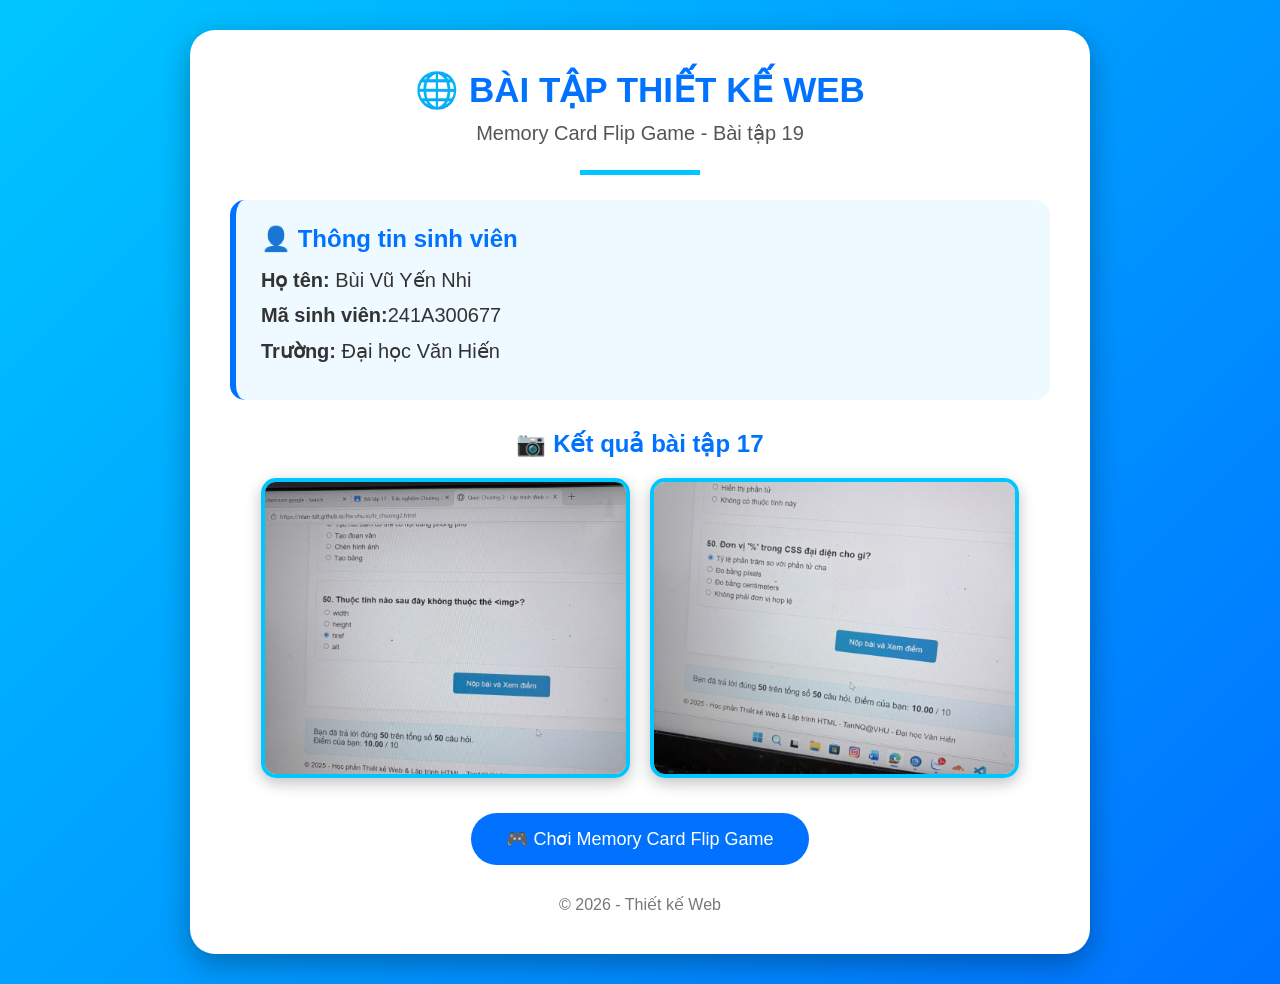
==== index (2).html @ 0a135a5d "Add files via upload" ====
<!DOCTYPE html>
<html lang="vi">

<head>

<meta charset="UTF-8">
<meta name="viewport" content="width=device-width, initial-scale=1.0">

<title>Trang chủ MSSV</title>

<link rel="stylesheet" href="stylemssv.css">

</head>


<body>


<div class="container">


<header>

    <h1>🌐 BÀI TẬP THIẾT KẾ WEB</h1>

    <p>Memory Card Flip Game - Bài tập 19</p>

</header>



<div class="line"></div>



<section class="student">


    <h2>👤 Thông tin sinh viên</h2>


    <p>
        <b>Họ tên:</b> Bùi Vũ Yến Nhi
    </p>


    <p>
        <b>Mã sinh viên:</b>241A300677
    </p>


    <p>
        <b>Trường:</b> Đại học Văn Hiến
    </p>


</section>




<section class="result">


<h2>📷 Kết quả bài tập 17</h2>


<div class="images">


    <img src="bai17.jpg" 
    alt="Kết quả bài tập 17 ảnh 1">


    <img src="bt17.jpg" 
    alt="Kết quả bài tập 17 ảnh 2">


</div>


</section>





<a href="baitap19.html" class="button">

🎮 Chơi Memory Card Flip Game

</a>




<footer>

    © 2026 - Thiết kế Web

</footer>



</div>


</body>

</html>
---- stylemssv.css ----
*{

    margin:0;
    padding:0;
    box-sizing:border-box;
    font-family:Arial, sans-serif;

}



body{


    min-height:100vh;

    background:linear-gradient(135deg,#00c6ff,#0072ff);

    display:flex;

    justify-content:center;

    align-items:center;

    padding:30px;


}




.container{


    width:90%;

    max-width:900px;

    background:white;

    padding:40px;

    border-radius:25px;

    text-align:center;

    box-shadow:0 10px 30px rgba(0,0,0,0.3);


}




header h1{


    color:#0072ff;

    font-size:35px;

    margin-bottom:10px;


}



header p{


    color:#555;

    font-size:20px;


}




.line{


    width:120px;

    height:5px;

    background:#00c6ff;

    margin:25px auto;


}




/* THÔNG TIN SINH VIÊN */


.student{


    background:#eefaff;

    padding:25px;

    border-radius:15px;

    text-align:left;

    border-left:6px solid #0072ff;

    margin-bottom:30px;


}



.student h2{


    color:#0072ff;

    margin-bottom:15px;


}



.student p{


    font-size:20px;

    margin:12px 0;

    color:#333;


}





/* ẢNH BÀI 17 */


.result h2{


    color:#0072ff;

    margin-bottom:20px;


}



.images{


    display:flex;

    justify-content:center;

    gap:20px;


}




.images img{


    width:45%;

    height:300px;

    object-fit:cover;

    border-radius:15px;

    border:4px solid #00c6ff;

    box-shadow:0 5px 15px rgba(0,0,0,.25);

    transition:.3s;


}



.images img:hover{


    transform:scale(1.05);


}




/* NÚT */


.button{


    display:inline-block;

    margin-top:35px;

    padding:15px 35px;

    background:#0072ff;

    color:white;

    text-decoration:none;

    border-radius:40px;

    font-size:18px;

    transition:.3s;


}



.button:hover{


    background:#004bb5;

    transform:scale(1.1);


}




footer{


    margin-top:30px;

    color:#777;


}




/* MOBILE */


@media(max-width:700px){


    .container{

        padding:25px;

    }


    .images{

        flex-direction:column;

    }



    .images img{

        width:100%;

    }


}
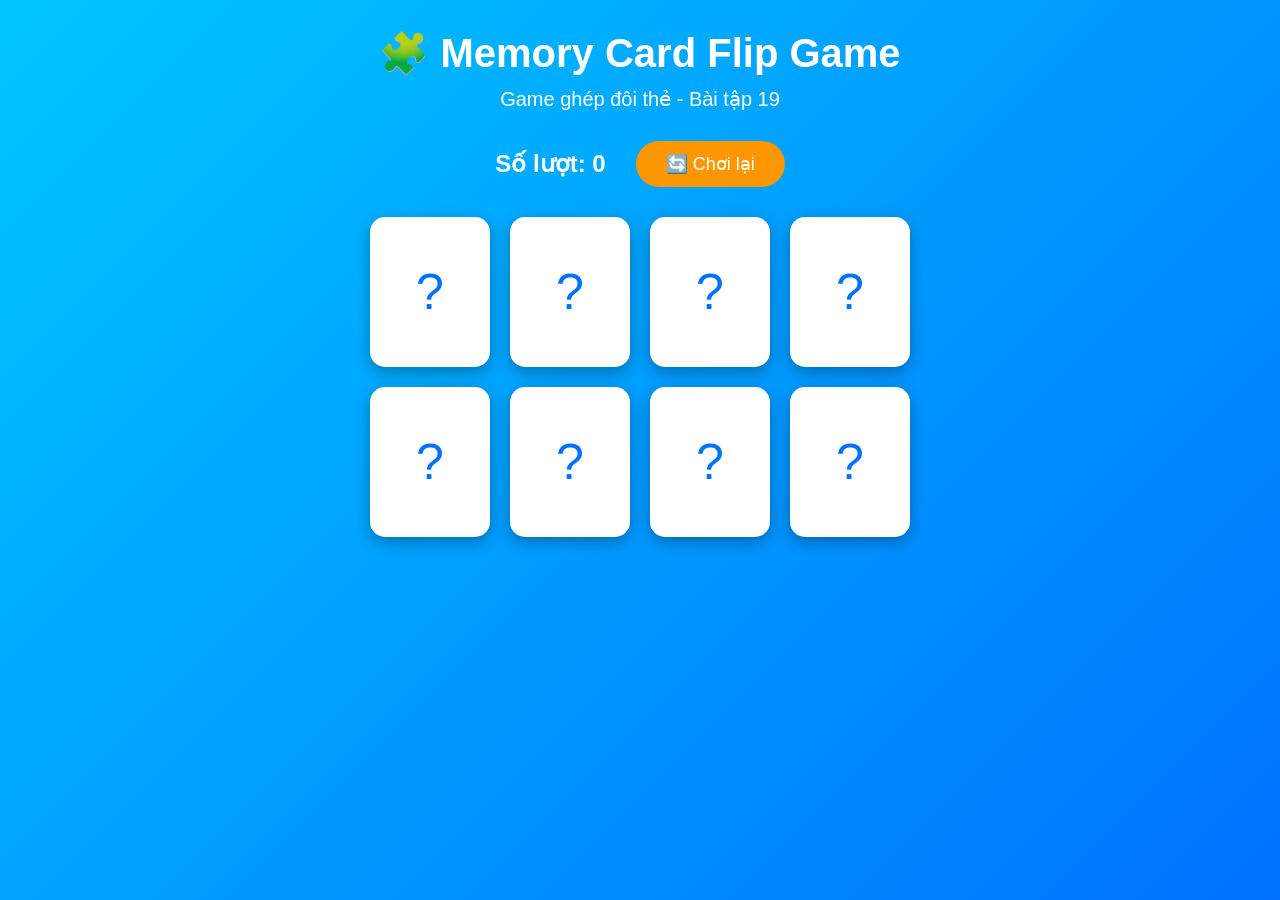
==== commit 67d4f159: "Rename index (3).html to index (2).html" ====
--- a/index (2).html
+++ b/index (2).html
@@ -6,9 +6,9 @@
 <meta charset="UTF-8">
 <meta name="viewport" content="width=device-width, initial-scale=1.0">
 
-<title>Trang chủ MSSV</title>
+<title>Memory Card Flip Game</title>
 
-<link rel="stylesheet" href="stylemssv.css">
+<link rel="stylesheet" href="style.css">
 
 </head>
 
@@ -16,42 +16,33 @@
 <body>
 
 
-<div class="container">
-
-
 <header>
 
-    <h1>🌐 BÀI TẬP THIẾT KẾ WEB</h1>
+    <h1>🧩 Memory Card Flip Game</h1>
 
-    <p>Memory Card Flip Game - Bài tập 19</p>
+    <p>Game ghép đôi thẻ - Bài tập 19</p>
 
 </header>
 
 
 
-<div class="line"></div>
+<main>
 
 
-
-<section class="student">
+<section class="info">
 
 
-    <h2>👤 Thông tin sinh viên</h2>
+    <div>
+        <h2>
+            Số lượt:
+            <span id="moves">0</span>
+        </h2>
+    </div>
 
 
-    <p>
-        <b>Họ tên:</b> Bùi Vũ Yến Nhi
-    </p>
-
-
-    <p>
-        <b>Mã sinh viên:</b>241A300677
-    </p>
-
-
-    <p>
-        <b>Trường:</b> Đại học Văn Hiến
-    </p>
+    <button onclick="resetGame()">
+        🔄 Chơi lại
+    </button>
 
 
 </section>
@@ -59,52 +50,20 @@
 
 
 
-<section class="result">
-
-
-<h2>📷 Kết quả bài tập 17</h2>
-
-
-<div class="images">
-
-
-    <img src="bai17.jpg" 
-    alt="Kết quả bài tập 17 ảnh 1">
-
-
-    <img src="bt17.jpg" 
-    alt="Kết quả bài tập 17 ảnh 2">
-
-
-</div>
-
+<section class="game" id="gameBoard">
 
 </section>
 
 
 
-
-
-<a href="baitap19.html" class="button">
-
-🎮 Chơi Memory Card Flip Game
-
-</a>
+</main>
 
 
 
 
-<footer>
-
-    © 2026 - Thiết kế Web
-
-</footer>
-
-
-
-</div>
+<script src="script.js"></script>
 
 
 </body>
 
-</html>+</html>
--- a/style.css
+++ b/style.css
@@ -0,0 +1,293 @@
+*{
+
+    margin:0;
+    padding:0;
+    box-sizing:border-box;
+    font-family:Arial, Helvetica, sans-serif;
+
+}
+
+
+
+body{
+
+    min-height:100vh;
+
+    background:linear-gradient(135deg,#00c6ff,#0072ff);
+
+    padding:30px;
+
+}
+
+
+
+/* HEADER */
+
+header{
+
+    text-align:center;
+
+    color:white;
+
+    margin-bottom:30px;
+
+}
+
+
+header h1{
+
+    font-size:40px;
+
+    margin-bottom:10px;
+
+}
+
+
+header p{
+
+    font-size:20px;
+
+}
+
+
+
+
+/* THÔNG TIN */
+
+.info{
+
+    display:flex;
+
+    justify-content:center;
+
+    align-items:center;
+
+    gap:30px;
+
+    margin-bottom:30px;
+
+}
+
+
+
+.info h2{
+
+    color:white;
+
+    font-size:24px;
+
+}
+
+
+
+
+button{
+
+    padding:12px 30px;
+
+    border:none;
+
+    border-radius:30px;
+
+    background:#ff9800;
+
+    color:white;
+
+    font-size:18px;
+
+    cursor:pointer;
+
+    transition:.3s;
+
+}
+
+
+
+button:hover{
+
+    background:#e68900;
+
+    transform:scale(1.1);
+
+}
+
+
+
+
+/* KHUNG GAME */
+
+.game{
+
+
+    display:grid;
+
+    grid-template-columns:repeat(4,120px);
+
+    gap:20px;
+
+    justify-content:center;
+
+
+}
+
+
+
+
+
+/* THẺ */
+
+.card{
+
+
+    width:120px;
+
+    height:150px;
+
+    perspective:1000px;
+
+    cursor:pointer;
+
+
+}
+
+
+
+.inner{
+
+
+    width:100%;
+
+    height:100%;
+
+    position:relative;
+
+    transition:.6s;
+
+    transform-style:preserve-3d;
+
+
+}
+
+
+
+.card.flip .inner{
+
+
+    transform:rotateY(180deg);
+
+
+}
+
+
+
+
+
+.front,
+.back{
+
+
+    position:absolute;
+
+    width:100%;
+
+    height:100%;
+
+
+    display:flex;
+
+    justify-content:center;
+
+    align-items:center;
+
+
+    border-radius:15px;
+
+
+    font-size:50px;
+
+
+    backface-visibility:hidden;
+
+
+}
+
+
+
+
+/* MẶT SAU */
+
+.front{
+
+
+    background:white;
+
+    color:#0072ff;
+
+    box-shadow:0 5px 15px rgba(0,0,0,.3);
+
+
+}
+
+
+
+
+/* MẶT TRƯỚC */
+
+.back{
+
+
+    background:white;
+
+
+    transform:rotateY(180deg);
+
+
+    border:5px solid #00c6ff;
+
+
+    box-shadow:0 5px 15px rgba(0,0,0,.3);
+
+
+}
+
+
+
+
+.card:hover{
+
+
+    transform:scale(1.05);
+
+
+}
+
+
+
+
+
+/* MOBILE 2 CỘT */
+
+@media(max-width:700px){
+
+
+    .game{
+
+
+        grid-template-columns:repeat(2,120px);
+
+
+    }
+
+
+
+    header h1{
+
+
+        font-size:28px;
+
+
+    }
+
+
+}
+    
